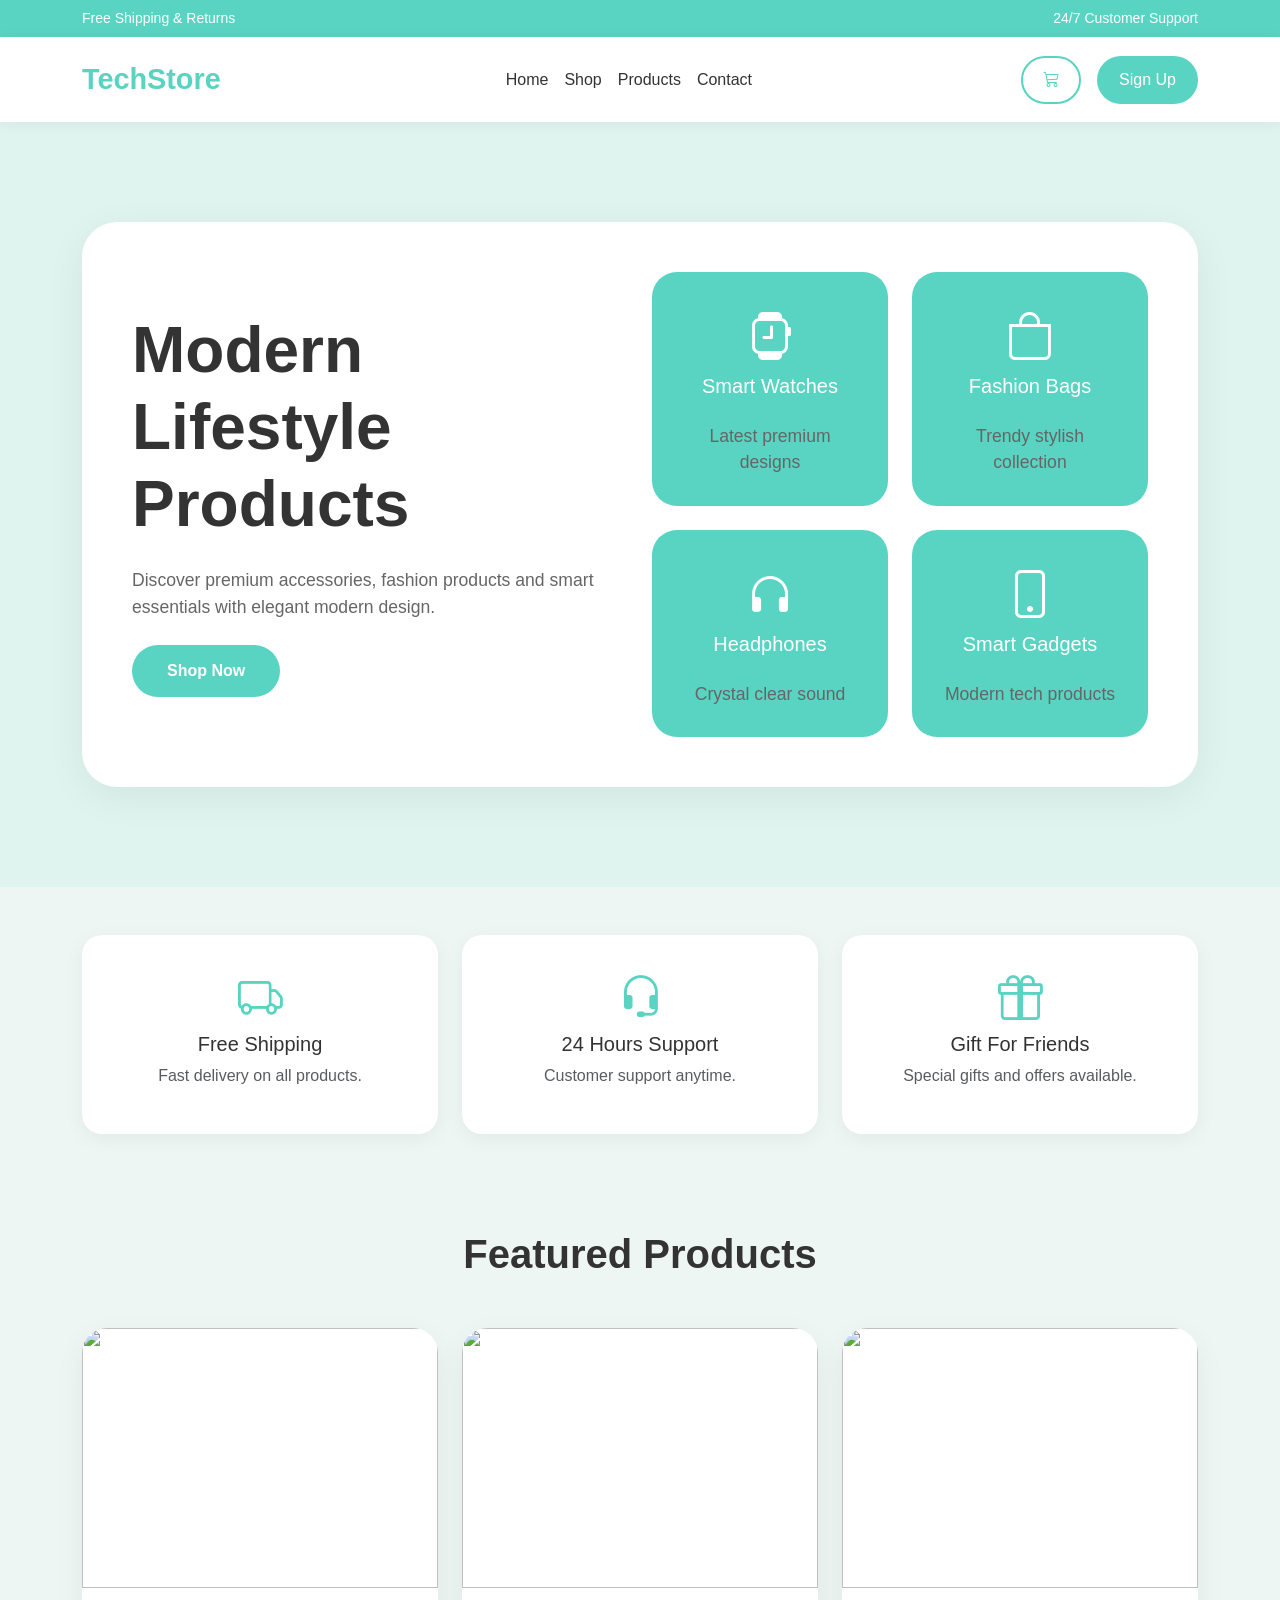
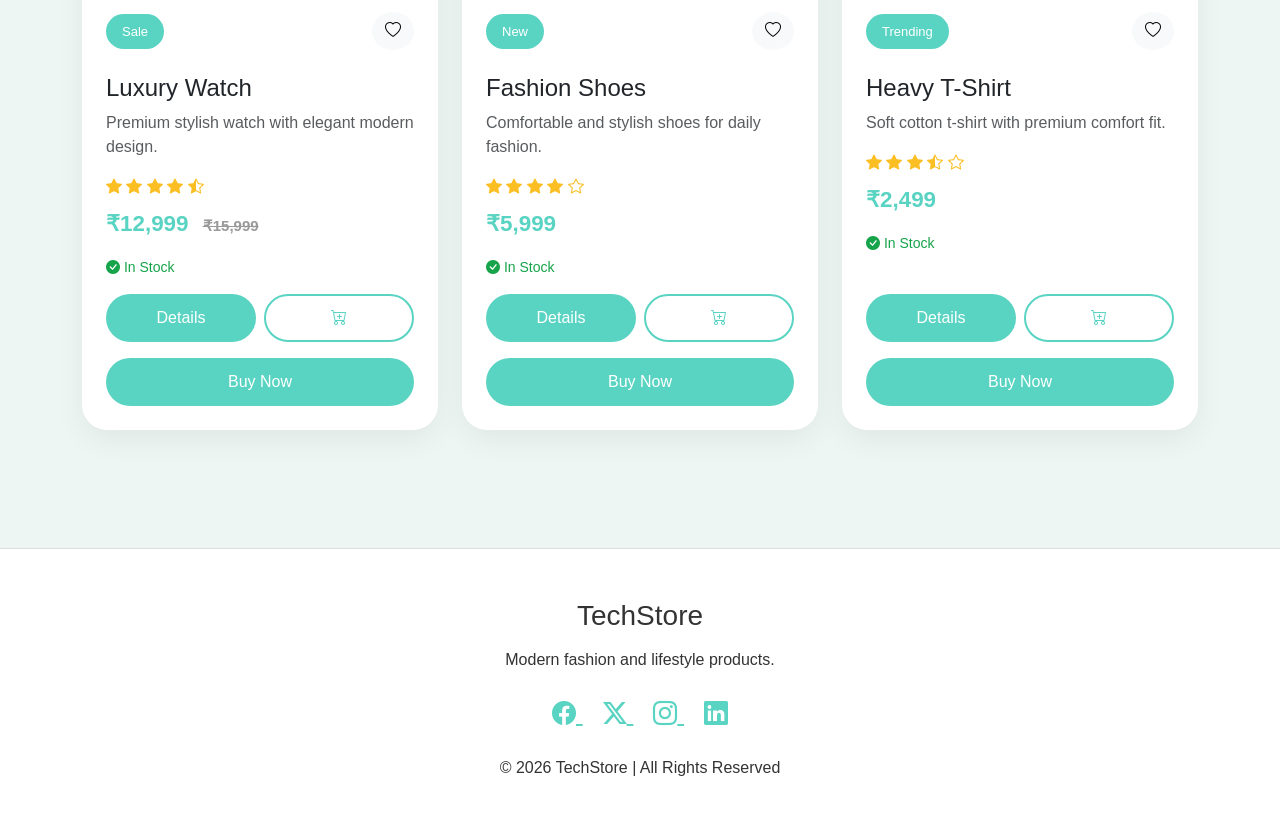
==== javascript/Experiment-8/index.html @ 2ffc621d "bootstrap using cdn" ====
<!DOCTYPE html>
<html lang="en">

<head>

    <meta charset="UTF-8">
    <meta name="viewport" content="width=device-width, initial-scale=1.0">

    <title>TechStore</title>

    <link href="https://cdn.jsdelivr.net/npm/bootstrap@5.3.3/dist/css/bootstrap.min.css" rel="stylesheet">

    <link rel="stylesheet" href="https://cdn.jsdelivr.net/npm/bootstrap-icons@1.11.3/font/bootstrap-icons.min.css">

    <style>
        body {
            font-family: 'Poppins', sans-serif;
            background: #edf6f3;
            color: #333;
        }

        .topbar {
            background: #59d3c2;
            color: white;
            font-size: 14px;
        }

        .navbar {
            background: white;
            box-shadow: 0 2px 15px rgba(0, 0, 0, 0.05);
        }

        .navbar-brand {
            font-size: 1.8rem;
            font-weight: 700;
            color: #59d3c2 !important;
        }

        .nav-link {
            color: #333 !important;
            font-weight: 500;
            transition: 0.3s;
        }

        .nav-link:hover {
            color: #59d3c2 !important;
        }

        .hero {
            background: #dff4ef;
            min-height: 85vh;
            display: flex;
            align-items: center;
            padding: 80px 0;
        }

        .hero h1 {
            font-size: 4rem;
            font-weight: 700;
            line-height: 1.2;
        }

        .hero p {
            font-size: 1.1rem;
            color: #666;
            margin: 25px 0;
        }

        .hero-btn {
            background: #59d3c2;
            color: white;
            border: none;
            padding: 14px 35px;
            border-radius: 50px;
            font-weight: 600;
            transition: 0.3s;
        }

        .hero-btn:hover {
            background: #45bea9;
            color: white;
            transform: translateY(-3px);
        }

        .hero-banner {
            background: white;
            border-radius: 35px;
            padding: 50px;
            box-shadow: 0 10px 40px rgba(0, 0, 0, 0.06);
        }

        .hero-card {
            background: #59d3c2;
            color: white;
            padding: 30px;
            border-radius: 25px;
            text-align: center;
            transition: 0.3s;
        }

        .hero-card:hover {
            transform: translateY(-8px);
        }

        .hero-card i {
            font-size: 3rem;
            margin-bottom: 20px;
        }

        .section-title {
            font-size: 2.5rem;
            font-weight: 700;
            margin-bottom: 50px;
        }

        .feature-box {
            background: white;
            padding: 30px 20px;
            border-radius: 20px;
            transition: 0.3s;
            box-shadow: 0 5px 20px rgba(0, 0, 0, 0.05);
        }

        .feature-box:hover {
            transform: translateY(-8px);
        }

        .feature-box i {
            font-size: 2.8rem;
            color: #59d3c2;
            margin-bottom: 20px;
        }

        .product-card {
            border: none;
            border-radius: 25px;
            overflow: hidden;
            background: white;
            transition: 0.4s;
            box-shadow: 0 10px 30px rgba(0, 0, 0, 0.06);
        }

        .product-card:hover {
            transform: translateY(-10px);
        }

        .product-card img {
            height: 260px;
            object-fit: cover;
        }

        .badge-custom {
            background: #59d3c2;
            color: white;
            padding: 8px 16px;
            border-radius: 30px;
            font-size: 13px;
        }

        .price {
            color: #59d3c2;
            font-size: 1.4rem;
            font-weight: 700;
        }

        .old-price {
            text-decoration: line-through;
            color: #999;
            margin-left: 8px;
            font-size: 15px;
        }

        .rating i {
            color: #fbbf24;
        }

        .stock {
            color: #16a34a;
            font-size: 14px;
            font-weight: 500;
        }

        .custom-btn {
            background: #59d3c2;
            color: white;
            border: none;
            border-radius: 50px;
            padding: 12px 22px;
            transition: 0.3s;
        }

        .custom-btn:hover {
            background: #45bea9;
            color: white;
        }

        .cart-btn {
            border: 2px solid #59d3c2;
            color: #59d3c2;
            border-radius: 50px;
            padding: 10px 20px;
            transition: 0.3s;
        }

        .cart-btn:hover {
            background: #59d3c2;
            color: white;
        }

        .stats {
            background: #59d3c2;
            color: white;
            padding: 70px 0;
        }

        .stat-box h2 {
            font-size: 3rem;
            font-weight: 700;
        }

        .newsletter {
            background: white;
            padding: 60px 30px;
            border-radius: 30px;
            box-shadow: 0 5px 25px rgba(0, 0, 0, 0.05);
        }

        .form-control {
            height: 55px;
            border-radius: 50px !important;
        }

        .subscribe-btn {
            background: #59d3c2;
            color: white;
            border: none;
            border-radius: 50px !important;
            padding: 0 30px;
        }

        .modal-content {
            border: none;
            border-radius: 25px;
        }

        footer {
            background: #ffffff;
            padding: 50px 0;
            margin-top: 70px;
            border-top: 1px solid #ddd;
        }

        .social-icons a {
            color: #59d3c2;
            margin: 0 10px;
            font-size: 1.5rem;
            transition: 0.3s;
        }

        .social-icons a:hover {
            color: #45bea9;
        }

        @media(max-width:768px) {

            .hero {
                text-align: center;
            }

            .hero h1 {
                font-size: 2.5rem;
            }

            .hero {
                padding: 100px 20px;
            }

        }
    </style>

</head>

<body>

    <div class="topbar py-2">

        <div class="container d-flex justify-content-between">

            <div>
                Free Shipping & Returns
            </div>

            <div>
                24/7 Customer Support
            </div>

        </div>

    </div>

    <nav class="navbar navbar-expand-lg sticky-top py-3">

        <div class="container">

            <a class="navbar-brand" href="#">
                TechStore
            </a>

            <button class="navbar-toggler" type="button" data-bs-toggle="collapse" data-bs-target="#navbarNav">

                <span class="navbar-toggler-icon"></span>

            </button>

            <div class="collapse navbar-collapse" id="navbarNav">

                <ul class="navbar-nav mx-auto">

                    <li class="nav-item">
                        <a class="nav-link active" href="#">Home</a>
                    </li>

                    <li class="nav-item">
                        <a class="nav-link" href="#">Shop</a>
                    </li>

                    <li class="nav-item">
                        <a class="nav-link" href="#">Products</a>
                    </li>

                    <li class="nav-item">
                        <a class="nav-link" href="#">Contact</a>
                    </li>

                </ul>

                <div class="d-flex gap-3">

                    <button class="btn cart-btn">
                        <i class="bi bi-cart3"></i>
                    </button>

                    <button class="btn custom-btn">
                        Sign Up
                    </button>

                </div>

            </div>

        </div>

    </nav>

    <section class="hero">

        <div class="container">

            <div class="hero-banner">

                <div class="row g-4">

                    <div class="col-lg-6 d-flex align-items-center">

                        <div>

                            <h1>
                                Modern Lifestyle Products
                            </h1>

                            <p>
                                Discover premium accessories, fashion products and smart essentials with elegant modern
                                design.
                            </p>

                            <button class="btn hero-btn">
                                Shop Now
                            </button>

                        </div>

                    </div>

                    <div class="col-lg-6">

                        <div class="row g-4">

                            <div class="col-6">

                                <div class="hero-card">

                                    <i class="bi bi-smartwatch"></i>

                                    <h5>
                                        Smart Watches
                                    </h5>

                                    <p class="mb-0">
                                        Latest premium designs
                                    </p>

                                </div>

                            </div>

                            <div class="col-6">

                                <div class="hero-card">

                                    <i class="bi bi-bag"></i>

                                    <h5>
                                        Fashion Bags
                                    </h5>

                                    <p class="mb-0">
                                        Trendy stylish collection
                                    </p>

                                </div>

                            </div>

                            <div class="col-6">

                                <div class="hero-card">

                                    <i class="bi bi-headphones"></i>

                                    <h5>
                                        Headphones
                                    </h5>

                                    <p class="mb-0">
                                        Crystal clear sound
                                    </p>

                                </div>

                            </div>

                            <div class="col-6">

                                <div class="hero-card">

                                    <i class="bi bi-phone"></i>

                                    <h5>
                                        Smart Gadgets
                                    </h5>

                                    <p class="mb-0">
                                        Modern tech products
                                    </p>

                                </div>

                            </div>

                        </div>

                    </div>

                </div>

            </div>

        </div>

    </section>

    <section class="container py-5">

        <div class="row g-4 text-center">

            <div class="col-md-4">

                <div class="feature-box h-100">

                    <i class="bi bi-truck"></i>

                    <h5>
                        Free Shipping
                    </h5>

                    <p class="text-muted">
                        Fast delivery on all products.
                    </p>

                </div>

            </div>

            <div class="col-md-4">

                <div class="feature-box h-100">

                    <i class="bi bi-headset"></i>

                    <h5>
                        24 Hours Support
                    </h5>

                    <p class="text-muted">
                        Customer support anytime.
                    </p>

                </div>

            </div>

            <div class="col-md-4">

                <div class="feature-box h-100">

                    <i class="bi bi-gift"></i>

                    <h5>
                        Gift For Friends
                    </h5>

                    <p class="text-muted">
                        Special gifts and offers available.
                    </p>

                </div>

            </div>

        </div>

    </section>

    <section class="container py-5">

        <div class="text-center mb-5">

            <h2 class="section-title">
                Featured Products
            </h2>

        </div>

        <div class="row g-4">

            <div class="col-sm-12 col-md-6 col-lg-4">

                <div class="card product-card h-100">

                    <img src="https://images.unsplash.com/photo-1523275335684-37898b6baf30?q=80&w=1000"
                        class="card-img-top" alt="">

                    <div class="card-body p-4 d-flex flex-column">

                        <div class="d-flex justify-content-between align-items-center">

                            <span class="badge-custom">
                                Sale
                            </span>

                            <button class="btn btn-light rounded-circle">
                                <i class="bi bi-heart"></i>
                            </button>

                        </div>

                        <h4 class="mt-4">
                            Luxury Watch
                        </h4>

                        <p class="text-muted">
                            Premium stylish watch with elegant modern design.
                        </p>

                        <div class="rating mb-2">

                            <i class="bi bi-star-fill"></i>
                            <i class="bi bi-star-fill"></i>
                            <i class="bi bi-star-fill"></i>
                            <i class="bi bi-star-fill"></i>
                            <i class="bi bi-star-half"></i>

                        </div>

                        <p class="price">
                            ₹12,999
                            <span class="old-price">
                                ₹15,999
                            </span>
                        </p>

                        <p class="stock">
                            <i class="bi bi-check-circle-fill"></i>
                            In Stock
                        </p>

                        <div class="d-flex gap-2 mt-auto">

                            <button class="btn custom-btn w-100" data-bs-toggle="modal" data-bs-target="#modal1">

                                Details

                            </button>

                            <button class="btn cart-btn w-100">

                                <i class="bi bi-cart-plus"></i>

                            </button>

                        </div>

                        <button class="btn custom-btn mt-3">

                            Buy Now

                        </button>

                    </div>

                </div>

            </div>

            <div class="col-sm-12 col-md-6 col-lg-4">

                <div class="card product-card h-100">

                    <img src="https://images.unsplash.com/photo-1542291026-7eec264c27ff?q=80&w=1000"
                        class="card-img-top" alt="">

                    <div class="card-body p-4 d-flex flex-column">

                        <div class="d-flex justify-content-between align-items-center">

                            <span class="badge-custom">
                                New
                            </span>

                            <button class="btn btn-light rounded-circle">
                                <i class="bi bi-heart"></i>
                            </button>

                        </div>

                        <h4 class="mt-4">
                            Fashion Shoes
                        </h4>

                        <p class="text-muted">
                            Comfortable and stylish shoes for daily fashion.
                        </p>

                        <div class="rating mb-2">

                            <i class="bi bi-star-fill"></i>
                            <i class="bi bi-star-fill"></i>
                            <i class="bi bi-star-fill"></i>
                            <i class="bi bi-star-fill"></i>
                            <i class="bi bi-star"></i>

                        </div>

                        <p class="price">
                            ₹5,999
                        </p>

                        <p class="stock">
                            <i class="bi bi-check-circle-fill"></i>
                            In Stock
                        </p>

                        <div class="d-flex gap-2 mt-auto">

                            <button class="btn custom-btn w-100" data-bs-toggle="modal" data-bs-target="#modal2">

                                Details

                            </button>

                            <button class="btn cart-btn w-100">

                                <i class="bi bi-cart-plus"></i>

                            </button>

                        </div>

                        <button class="btn custom-btn mt-3">

                            Buy Now

                        </button>

                    </div>

                </div>

            </div>

            <div class="col-sm-12 col-md-6 col-lg-4">

                <div class="card product-card h-100">

                    <img src="https://images.unsplash.com/photo-1521572267360-ee0c2909d518?q=80&w=1000"
                        class="card-img-top" alt="">

                    <div class="card-body p-4 d-flex flex-column">

                        <div class="d-flex justify-content-between align-items-center">

                            <span class="badge-custom">
                                Trending
                            </span>

                            <button class="btn btn-light rounded-circle">
                                <i class="bi bi-heart"></i>
                            </button>

                        </div>

                        <h4 class="mt-4">
                            Heavy T-Shirt
                        </h4>

                        <p class="text-muted">
                            Soft cotton t-shirt with premium comfort fit.
                        </p>

                        <div class="rating mb-2">

                            <i class="bi bi-star-fill"></i>
                            <i class="bi bi-star-fill"></i>
                            <i class="bi bi-star-fill"></i>
                            <i class="bi bi-star-half"></i>
                            <i class="bi bi-star"></i>

                        </div>

                        <p class="price">
                            ₹2,499
                        </p>

                        <p class="stock">
                            <i class="bi bi-check-circle-fill"></i>
                            In Stock
                        </p>

                        <div class="d-flex gap-2 mt-auto">

                            <button class="btn custom-btn w-100" data-bs-toggle="modal" data-bs-target="#modal3">

                                Details

                            </button>

                            <button class="btn cart-btn w-100">

                                <i class="bi bi-cart-plus"></i>

                            </button>

                        </div>

                        <button class="btn custom-btn mt-3">

                            Buy Now

                        </button>

                    </div>

                </div>

            </div>

        </div>

    </section>

    <footer>

        <div class="container text-center">

            <h3 class="mb-3">
                TechStore
            </h3>

            <p>
                Modern fashion and lifestyle products.
            </p>

            <div class="social-icons mt-4">

                <a href="#">
                    <i class="bi bi-facebook"></i>
                </a>

                <a href="#">
                    <i class="bi bi-twitter-x"></i>
                </a>

                <a href="#">
                    <i class="bi bi-instagram"></i>
                </a>

                <a href="#">
                    <i class="bi bi-linkedin"></i>
                </a>

            </div>

            <p class="mt-4 mb-0">
                © 2026 TechStore | All Rights Reserved
            </p>

        </div>

    </footer>

    <script src="https://cdn.jsdelivr.net/npm/bootstrap@5.3.3/dist/js/bootstrap.bundle.min.js"></script>

</body>

</html>
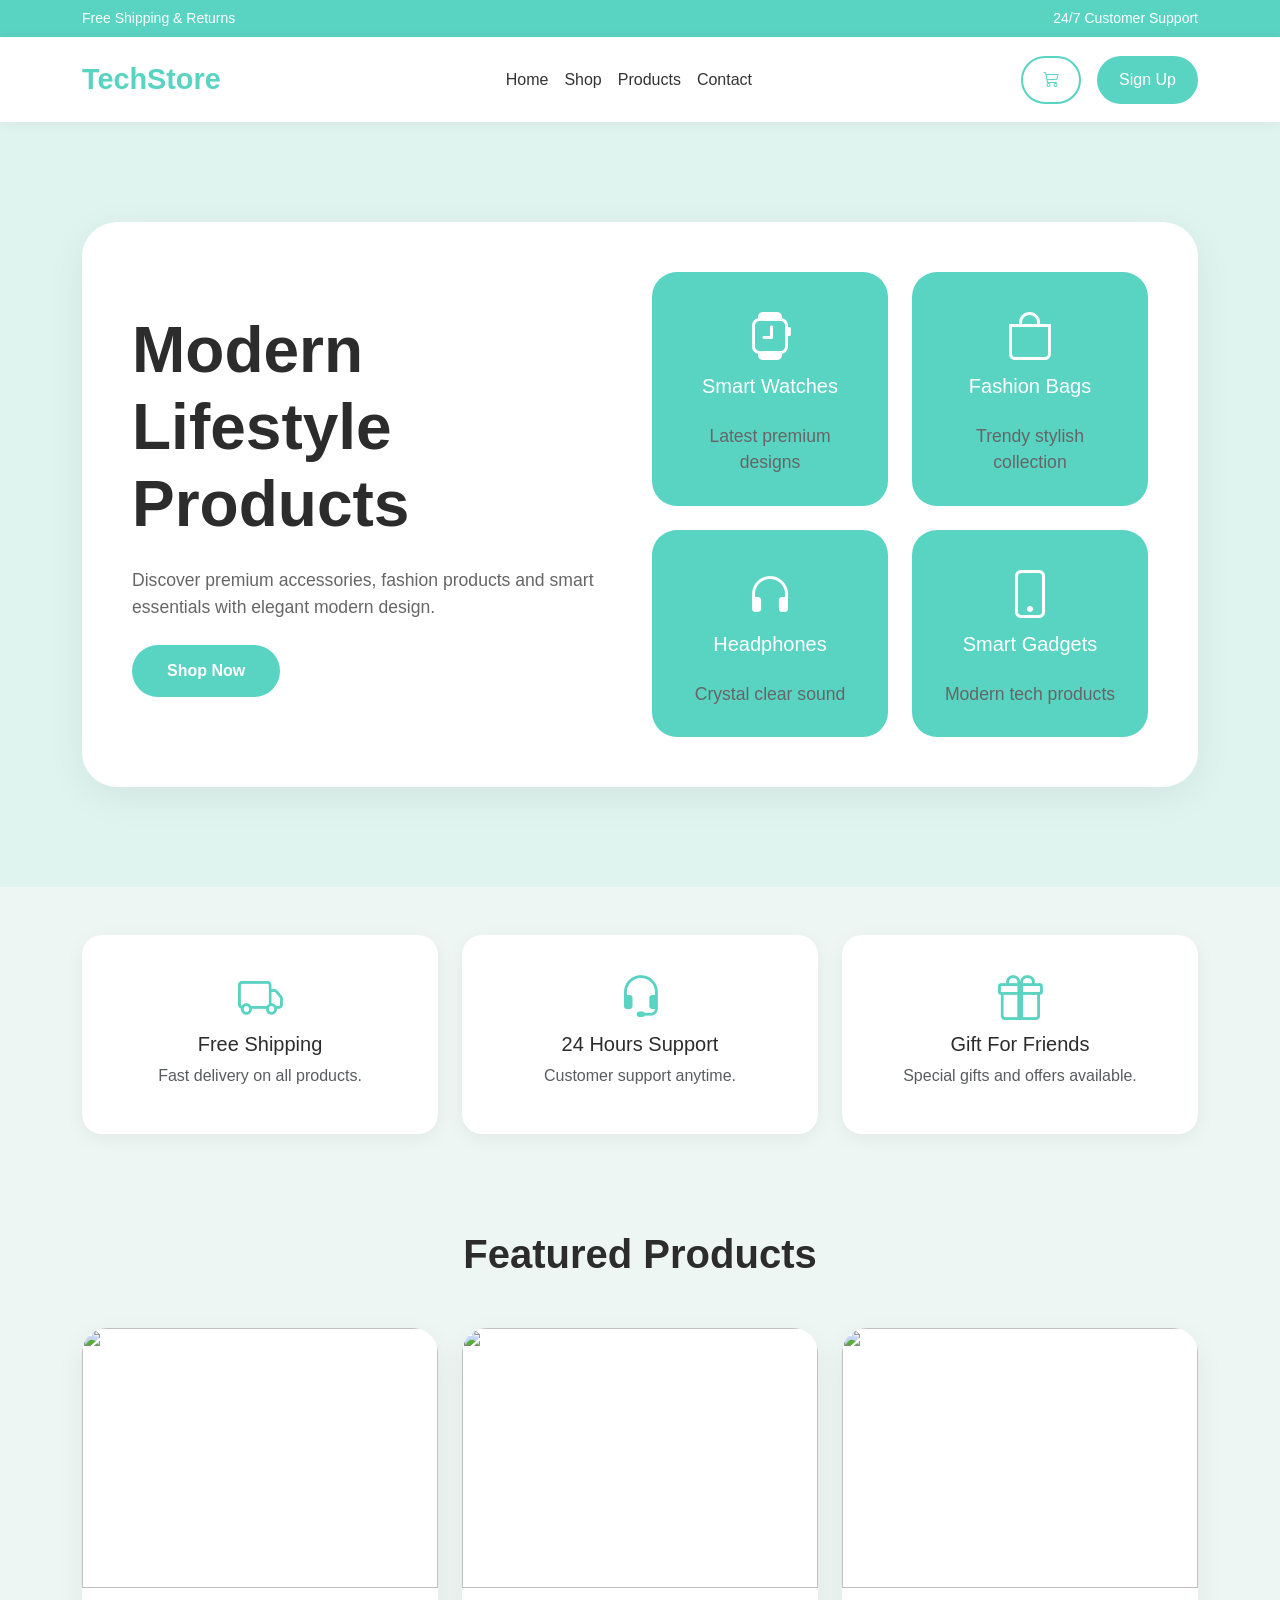
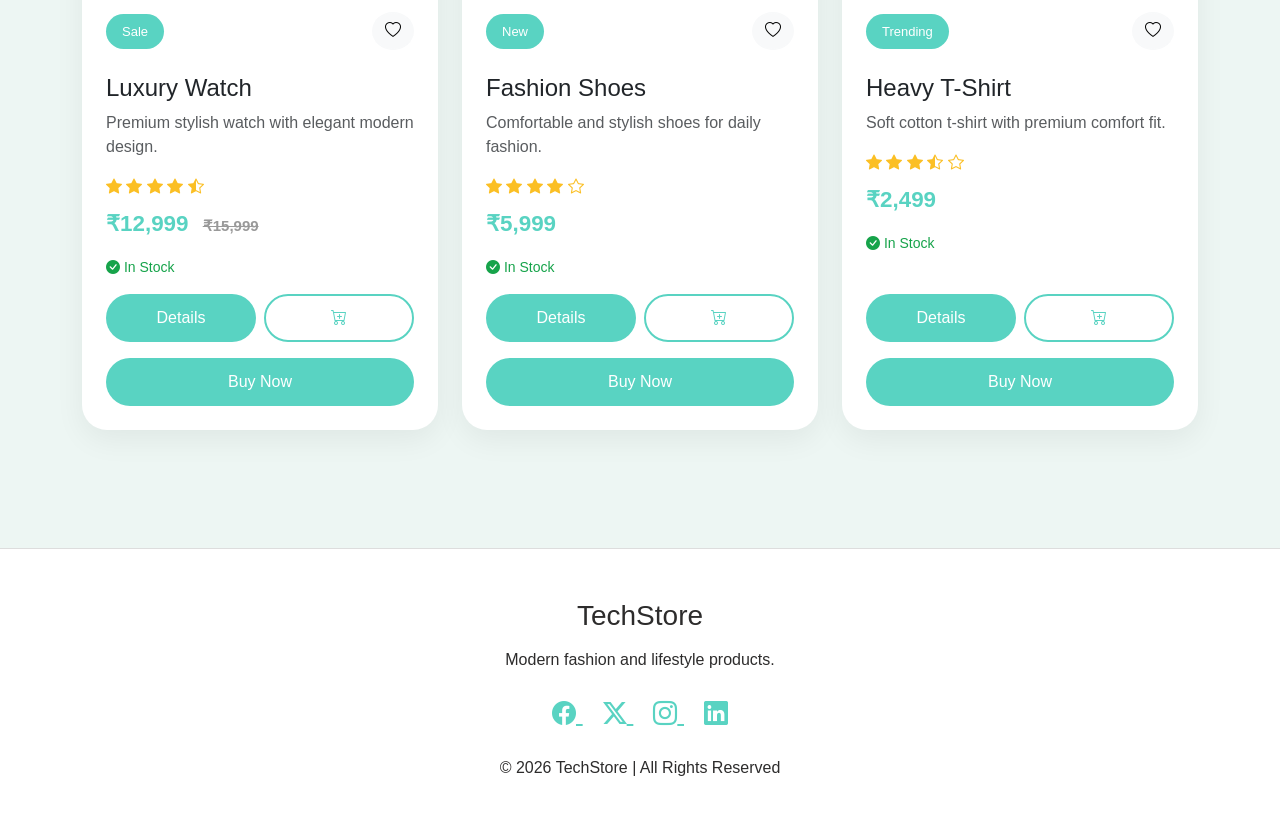
==== commit bee0fee4: "experiment-9" ====
--- a/javascript/Experiment-8/index.html
+++ b/javascript/Experiment-8/index.html
@@ -16,7 +16,8 @@
         body {
             font-family: 'Poppins', sans-serif;
             background: #edf6f3;
-            color: #333;
+            color: #2d2c2c;
+
         }
 
         .topbar {
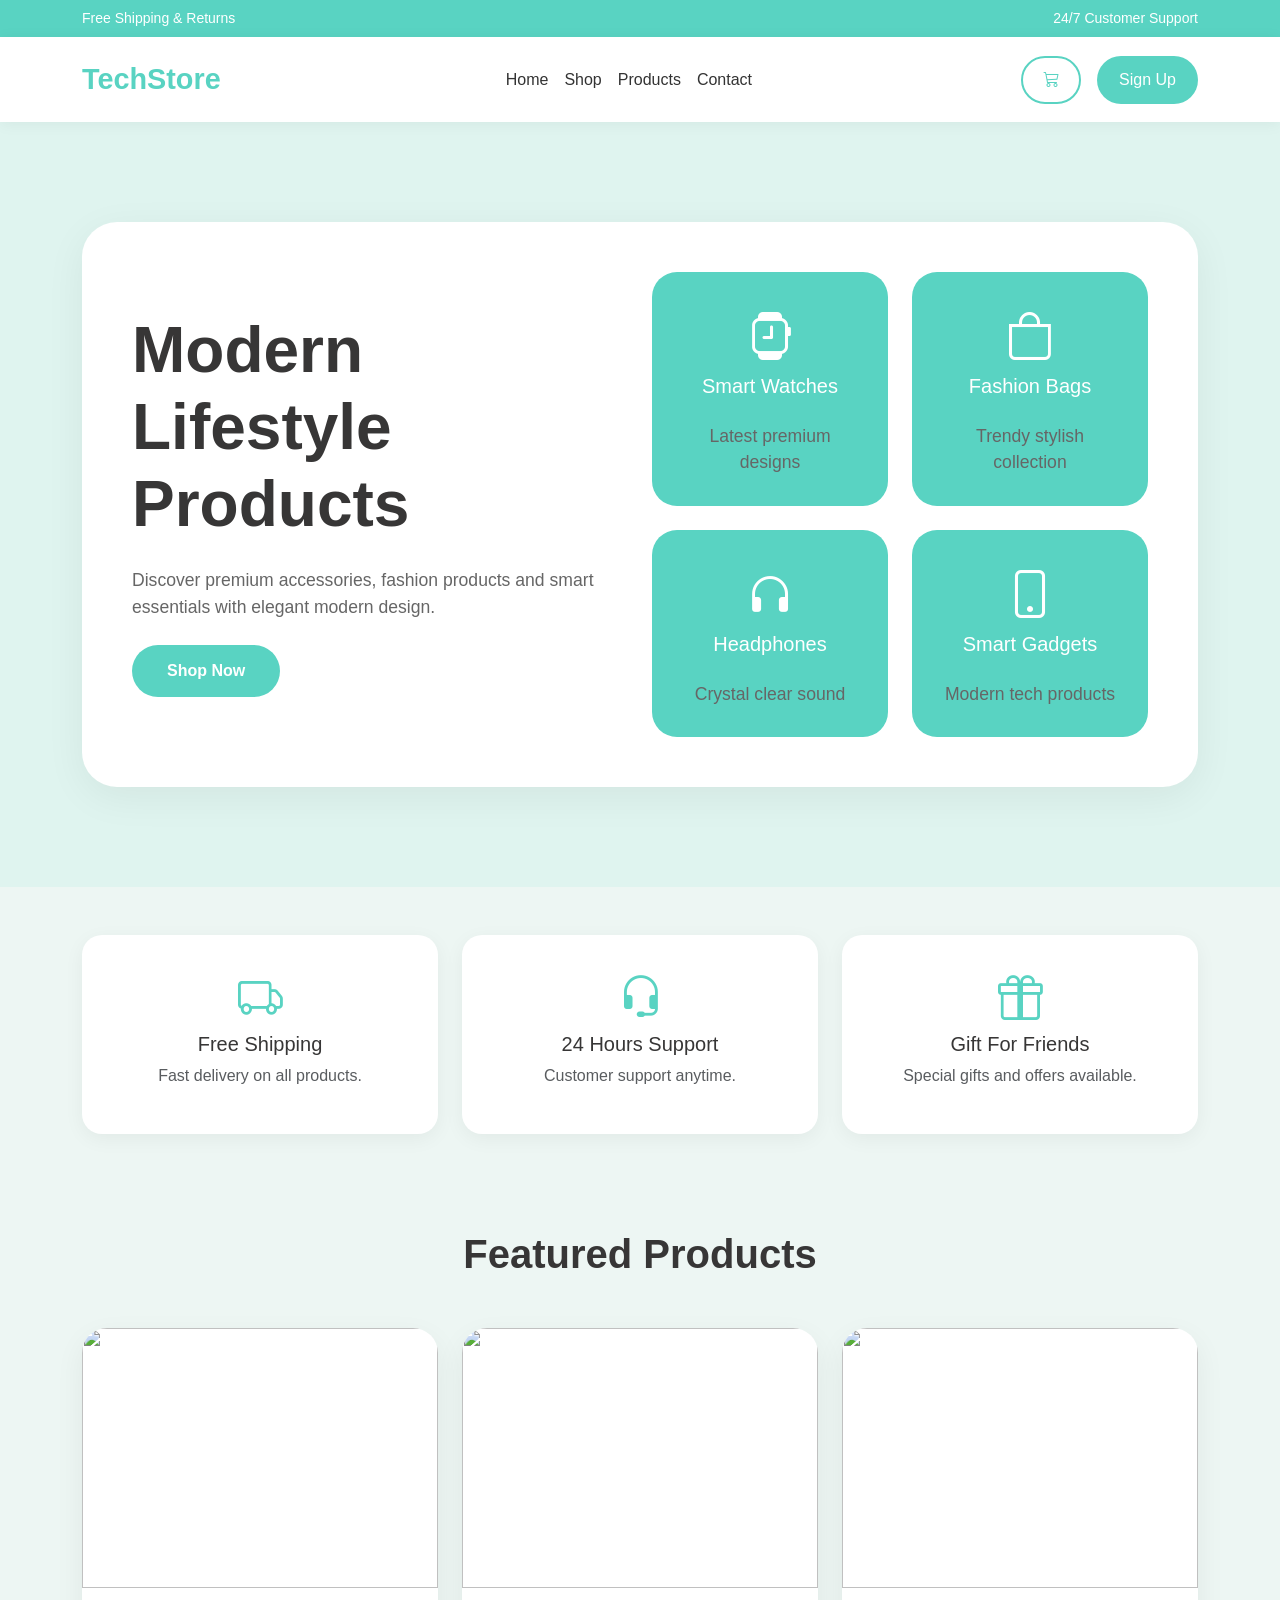
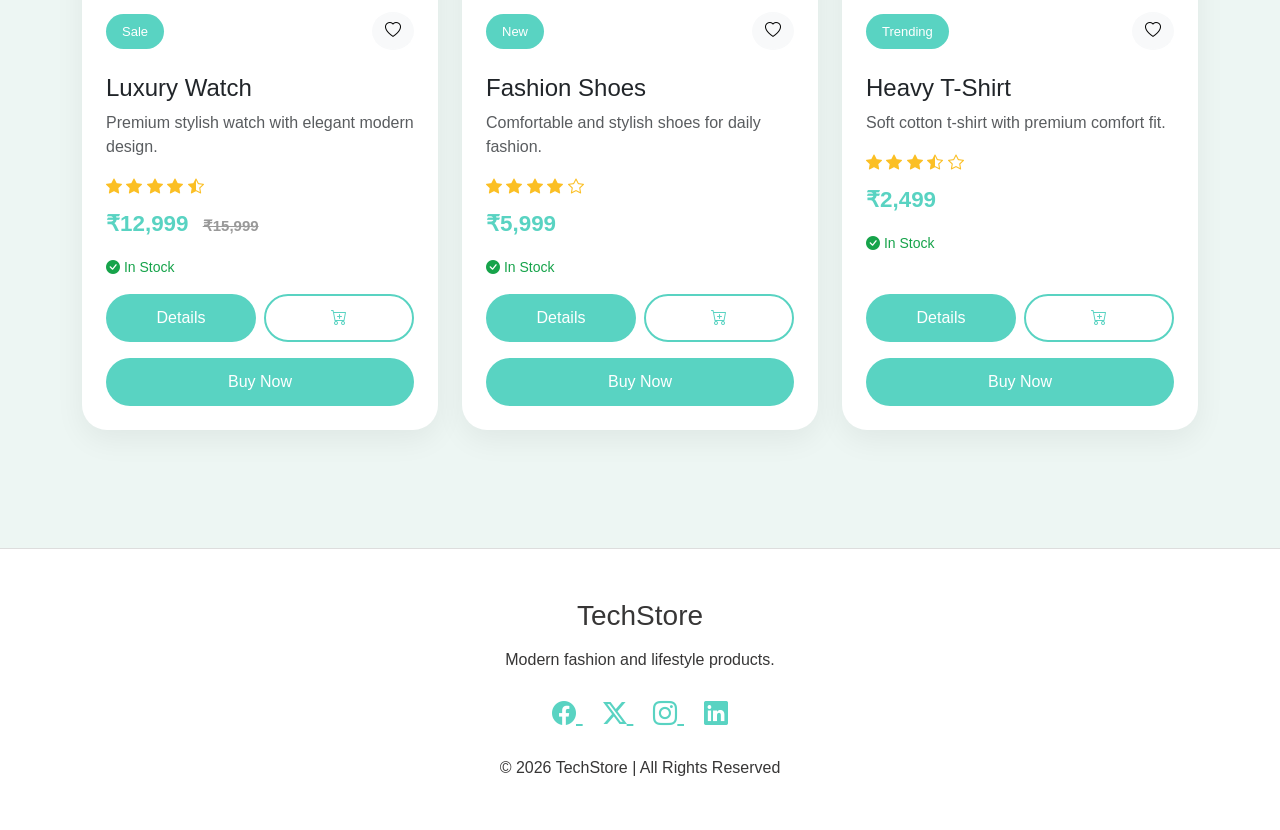
==== commit 20eed7b1: "javascript" ====
--- a/javascript/Experiment-8/index.html
+++ b/javascript/Experiment-8/index.html
@@ -16,7 +16,7 @@
         body {
             font-family: 'Poppins', sans-serif;
             background: #edf6f3;
-            color: #2d2c2c;
+            color: #373636;
 
         }
 
